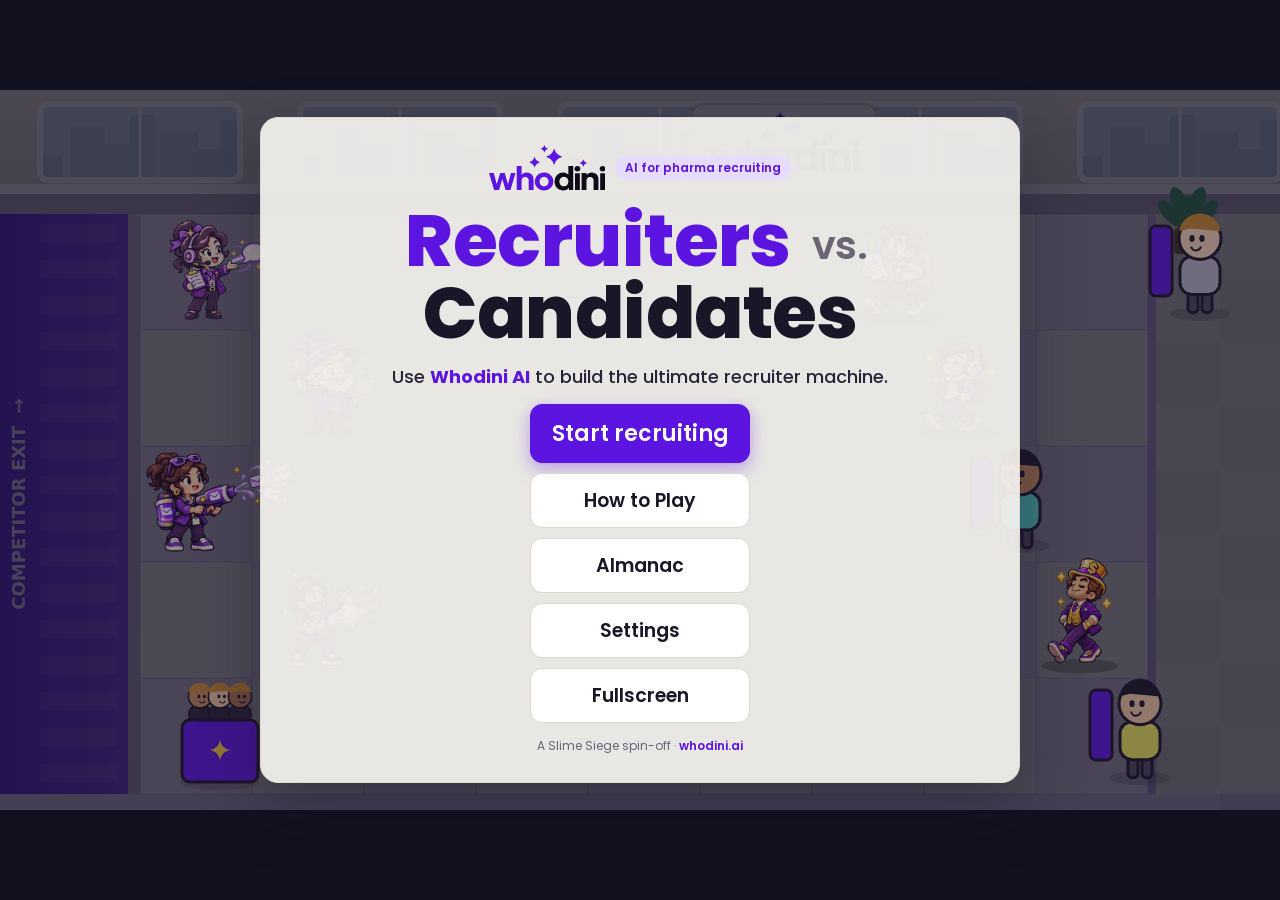
==== whodini/index.html @ 25cf6c21 "Whodini edition: Recruiters vs. Candidates at /whodini/ Engine gains optional theme hooks (asset bas" ====
<!doctype html>
<html lang="en">
<head>
<meta charset="utf-8">
<meta name="viewport" content="width=device-width, initial-scale=1, maximum-scale=1, user-scalable=no, viewport-fit=cover">
<meta name="theme-color" content="#5C15E0">
<meta name="apple-mobile-web-app-capable" content="yes">
<meta name="mobile-web-app-capable" content="yes">
<meta name="apple-mobile-web-app-status-bar-style" content="default">
<meta name="apple-mobile-web-app-title" content="Recruiters">
<title>Recruiters vs. Candidates · Whodini</title>
<meta name="description" content="Use Whodini AI to build the ultimate recruiter machine.">
<link rel="manifest" href="manifest.webmanifest">
<link rel="icon" href="icons/icon-192.png">
<link rel="preconnect" href="https://fonts.googleapis.com"><link rel="preconnect" href="https://fonts.gstatic.com" crossorigin>
<link rel="stylesheet" href="https://fonts.googleapis.com/css2?family=Poppins:wght@400;500;600;700;800;900&display=swap">
<link rel="apple-touch-icon" href="icons/apple-touch-icon.png">
<link rel="stylesheet" href="../style.css">
<link rel="stylesheet" href="whodini.css">
</head>
<body>
<canvas id="game" aria-label="Recruiters vs. Candidates game board"></canvas>

<div id="overlay">
  <section class="screen" id="title">
    <div class="brand"><svg viewBox="0 0 180 71" xmlns="http://www.w3.org/2000/svg" role="img" aria-label="Whodini"><g fill="var(--logo-accent, #5C15E0)"><path d="M85.0288 70.1847C82.2287 70.1847 79.7465 69.5577 77.582 68.3037C75.4176 67.0497 73.7169 65.3834 72.4801 63.3048C71.2604 61.2091 70.6506 58.9072 70.6506 56.3992C70.6506 54.5611 71.0028 52.8175 71.7071 51.1684C72.4114 49.5021 73.4077 48.0334 74.6961 46.7622C75.9844 45.4738 77.5047 44.4603 79.2569 43.7216C81.0091 42.983 82.9331 42.6136 85.0288 42.6136C87.8288 42.6136 90.3025 43.2406 92.4498 44.4947C94.6143 45.7487 96.3063 47.4235 97.526 49.5193C98.7628 51.5979 99.3812 53.8912 99.3812 56.3992C99.3812 58.2201 99.0291 59.9637 98.3248 61.63C97.6204 63.2962 96.6241 64.7736 95.3357 66.0619C94.0645 67.3331 92.5529 68.3381 90.8007 69.0767C89.0485 69.8154 87.1245 70.1847 85.0288 70.1847ZM85.0288 63.6656C86.3515 63.6656 87.5368 63.3735 88.5847 62.7895C89.6326 62.1882 90.4571 61.3465 91.0584 60.2643C91.6596 59.1649 91.9602 57.8765 91.9602 56.3992C91.9602 54.9047 91.6596 53.6163 91.0584 52.5341C90.4743 51.4518 89.6583 50.6187 88.6105 50.0346C87.5626 49.4334 86.3687 49.1328 85.0288 49.1328C83.6889 49.1328 82.4864 49.4334 81.4214 50.0346C80.3735 50.6187 79.5489 51.4518 78.9477 52.5341C78.3636 53.6163 78.0716 54.9047 78.0716 56.3992C78.0716 57.8937 78.3722 59.1821 78.9735 60.2643C79.5747 61.3465 80.3993 62.1882 81.4471 62.7895C82.495 63.3735 83.6889 63.6656 85.0288 63.6656Z"></path><path d="M42.8103 69.4117V32.3067H50.3344V49.0555L48.7625 47.226C49.8963 45.7659 51.2534 44.6321 52.8338 43.8247C54.4142 43.0173 56.1234 42.6136 57.9615 42.6136C60.3836 42.6136 62.3935 43.0946 63.9911 44.0566C65.6058 45.0186 66.8083 46.2726 67.5985 47.8187C68.4059 49.3647 68.8096 51.0138 68.8096 52.766V69.4117H61.2855V54.9047C61.2855 53.2899 60.8045 51.9844 59.8425 50.988C58.8805 49.9745 57.5578 49.4592 55.8743 49.442C54.7406 49.442 53.7528 49.6825 52.9111 50.1635C52.0865 50.6273 51.4509 51.3058 51.0043 52.1991C50.5577 53.0752 50.3344 54.1059 50.3344 55.2912V69.4117H42.8103Z"></path><path d="M7.9108 69.3749L0.000213623 43.3499H7.34391L11.982 60.7171L17.2386 43.3499H24.2731L29.2977 60.7171L33.9358 43.3499H40.9703L33.0597 69.3749H25.5099L20.6141 52.6261L15.4606 69.3749H7.9108Z"></path><path d="M145.426 22.3973C145.484 22.2005 145.762 22.2005 145.82 22.3973L145.968 22.901C146.624 25.1383 148.374 26.888 150.611 27.5445L151.115 27.6923C151.312 27.75 151.312 28.0289 151.115 28.0866L150.611 28.2344C148.374 28.8909 146.624 30.6406 145.968 32.8779L145.82 33.3816C145.762 33.5784 145.484 33.5784 145.426 33.3816L145.278 32.8779C144.622 30.6406 142.872 28.8909 140.635 28.2344L140.131 28.0866C139.934 28.0289 139.934 27.75 140.131 27.6923L140.635 27.5445C142.872 26.888 144.622 25.1383 145.278 22.901L145.426 22.3973Z"></path><path d="M85.2611 0.147678C85.3188 -0.0491442 85.5976 -0.0491447 85.6554 0.147677L85.8032 0.651395C86.4597 2.88872 88.2093 4.63836 90.4466 5.29486L90.9504 5.44266C91.1472 5.50042 91.1472 5.77922 90.9504 5.83698L90.4466 5.98478C88.2093 6.64128 86.4597 8.39092 85.8032 10.6282L85.6554 11.132C85.5976 11.3288 85.3188 11.3288 85.2611 11.132L85.1133 10.6282C84.4568 8.39092 82.7071 6.64128 80.4698 5.98478L79.9661 5.83698C79.7693 5.77922 79.7693 5.50042 79.9661 5.44266L80.4698 5.29486C82.7071 4.63836 84.4568 2.88872 85.1133 0.651397L85.2611 0.147678Z"></path><path d="M70.1053 18.4285C70.1893 18.1422 70.5949 18.1422 70.6789 18.4285L70.8939 19.1611C71.8488 22.4154 74.3937 24.9604 77.648 25.9153L78.3807 26.1303C78.6669 26.2143 78.6669 26.6198 78.3807 26.7038L77.648 26.9188C74.3937 27.8737 71.8488 30.4186 70.8939 33.6729L70.6789 34.4056C70.5949 34.6919 70.1893 34.6919 70.1053 34.4056L69.8903 33.6729C68.9354 30.4186 66.3905 27.8737 63.1362 26.9188L62.4035 26.7038C62.1172 26.6198 62.1172 26.2143 62.4035 26.1303L63.1362 25.9153C66.3905 24.9604 68.9354 22.4154 69.8903 19.1611L70.1053 18.4285Z"></path><path d="M100.146 6.31419C100.272 5.88476 100.881 5.88476 101.007 6.31419L101.329 7.41321C102.762 12.2946 106.579 16.112 111.46 17.5444L112.559 17.8669C112.989 17.9929 112.989 18.6012 112.559 18.7272L111.46 19.0497C106.579 20.4821 102.762 24.2995 101.329 29.1809L101.007 30.2799C100.881 30.7093 100.272 30.7093 100.146 30.2799L99.8239 29.1809C98.3915 24.2995 94.5741 20.4821 89.6927 19.0497L88.5937 18.7272C88.1643 18.6012 88.1643 17.9929 88.5937 17.8669L89.6927 17.5444C94.5741 16.112 98.3915 12.2946 99.8239 7.41322L100.146 6.31419Z"></path></g><g fill="var(--logo-ink, #0E0A17)"><path d="M171.626 69.6142V43.5891H179.15V69.6142H171.626ZM175.388 40.9388C174.134 40.9388 173.052 40.5523 172.141 39.7792C171.231 38.989 170.776 37.9412 170.776 36.6356C170.776 35.3129 171.231 34.265 172.141 33.492C173.052 32.7018 174.134 32.3067 175.388 32.3067C176.642 32.3067 177.724 32.7018 178.635 33.492C179.545 34.265 180 35.3129 180 36.6356C180 37.9412 179.545 38.989 178.635 39.7792C177.724 40.5523 176.642 40.9388 175.388 40.9388Z"></path><path d="M142.935 69.4117V43.3867H150.459V46.3241C151.456 45.0186 152.632 44.0738 153.989 43.4897C155.364 42.9057 156.798 42.6136 158.293 42.6136C160.715 42.6136 162.707 43.0946 164.271 44.0566C165.851 45.0014 167.019 46.2297 167.775 47.7413C168.548 49.253 168.934 50.842 168.934 52.5083V69.4117H161.41V54.8531C161.41 53.204 160.947 51.8899 160.019 50.9107C159.109 49.9316 157.786 49.442 156.051 49.442C154.951 49.442 153.981 49.6911 153.139 50.1892C152.297 50.6702 151.636 51.3488 151.155 52.2249C150.691 53.101 150.459 54.1145 150.459 55.2654V69.4117H142.935Z"></path><path d="M132.72 69.6142V43.5891H140.244V69.6142H132.72ZM136.482 40.9388C135.228 40.9388 134.146 40.5523 133.236 39.7792C132.325 38.989 131.87 37.9412 131.87 36.6356C131.87 35.3129 132.325 34.265 133.236 33.492C134.146 32.7018 135.228 32.3067 136.482 32.3067C137.736 32.3067 138.819 32.7018 139.729 33.492C140.64 34.265 141.095 35.3129 141.095 36.6356C141.095 37.9412 140.64 38.989 139.729 39.7792C138.819 40.5523 137.736 40.9388 136.482 40.9388Z"></path><path d="M114.209 70.1847C111.7 70.1847 109.467 69.6093 107.509 68.4583C105.568 67.2902 104.03 65.6668 102.897 63.5883C101.78 61.5097 101.222 59.1133 101.222 56.3992C101.222 54.458 101.54 52.6543 102.175 50.988C102.828 49.3218 103.738 47.8616 104.907 46.6076C106.075 45.3536 107.457 44.3744 109.055 43.6701C110.653 42.9658 112.413 42.6136 114.337 42.6136C116.45 42.6136 118.323 43.0345 119.955 43.8762C121.604 44.7008 123.021 45.9119 124.206 47.5094L122.506 49.2359V32.3067H130.03V69.4117H123.485V62.8153L124.515 64.5159C123.708 66.1822 122.428 67.5479 120.676 68.6129C118.924 69.6608 116.768 70.1847 114.209 70.1847ZM115.6 63.6656C116.923 63.6656 118.108 63.3736 119.156 62.7895C120.204 62.1883 121.028 61.3465 121.63 60.2643C122.231 59.1821 122.531 57.8937 122.531 56.3992C122.531 54.9047 122.231 53.6163 121.63 52.5341C121.045 51.4519 120.229 50.6187 119.182 50.0346C118.134 49.4334 116.94 49.1328 115.6 49.1328C114.26 49.1328 113.066 49.4334 112.018 50.0346C110.97 50.6187 110.146 51.4519 109.545 52.5341C108.943 53.6163 108.643 54.9047 108.643 56.3992C108.643 57.8937 108.943 59.1821 109.545 60.2643C110.146 61.3465 110.97 62.1883 112.018 62.7895C113.066 63.3736 114.26 63.6656 115.6 63.6656Z"></path></g></svg><span class="pill">AI for pharma recruiting</span></div>
    <h1><span class="t1">Recruiters</span> <span class="vs">vs.</span> <span class="t2">Candidates</span></h1>
    <p class="sub">Use <b>Whodini AI</b> to build the ultimate recruiter machine.</p>
    <div class="menu">
      <button id="btn-play" class="big">Start recruiting</button>
      <button id="btn-howto">How to Play</button>
      <button id="btn-almanac">Almanac</button>
      <button id="btn-settings">Settings</button>
      <button id="btn-fullscreen">Fullscreen</button>
    </div>
    <p class="foot">A Slime Siege spin-off · <a href="https://whodini.ai" target="_blank" rel="noopener">whodini.ai</a></p>
  </section>

  <section class="screen" id="levelselect">
    <h2>Choose a Level</h2>
    <div id="levels" class="levels"></div>
    <button id="ls-back" class="back">Back</button>
  </section>

  <section class="screen" id="loadout">
    <h2 id="lo-title">Loadout</h2>
    <div class="lo-row"><span class="muted">Candidates in the lobby:</span><div id="lo-enemies" class="enemies"></div></div>
    <p class="muted">Pick up to 10 recruiters and AI features. Tap again for a second copy (2× cost). <b id="lo-count"></b></p>
    <div id="lo-pool" class="pool"></div>
    <div class="row">
      <button id="lo-back" class="back">Back</button>
      <button id="lo-go" class="big">Recruit!</button>
    </div>
  </section>

  <section class="screen" id="pause">
    <h2>Paused</h2>
    <div class="menu">
      <button id="p-resume" class="big">Resume</button>
      <button id="p-restart">Restart Level</button>
      <button id="p-howto">How to Play</button>
      <button id="p-almanac">Almanac</button>
      <button id="p-quit">Quit to Map</button>
    </div>
    <div class="settings compact">
      <label>Sound <input type="range" min="0" max="1" step="0.05" data-set="sfx"></label>
      <label>Music <input type="range" min="0" max="1" step="0.05" data-set="music"></label>
      <label class="chk"><input type="checkbox" data-set="muted"> Mute all</label>
      <label class="chk"><input type="checkbox" data-set="autoCollect"> Auto-collect Leads</label>
    </div>
  </section>

  <section class="screen" id="settings">
    <h2>Settings</h2>
    <div class="settings">
      <label>Difficulty <select data-set="difficulty"><option value="easy">Easy</option><option value="normal">Normal</option><option value="hard">Hard</option></select></label>
      <label>Sound effects <input type="range" min="0" max="1" step="0.05" data-set="sfx"></label>
      <label>Music <input type="range" min="0" max="1" step="0.05" data-set="music"></label>
      <label class="chk"><input type="checkbox" data-set="muted"> Mute all</label>
      <label class="chk"><input type="checkbox" data-set="autoCollect"> Auto-collect Leads</label>
      <label class="chk"><input type="checkbox" data-set="reduceMotion"> Reduce screen shake</label>
    </div>
    <p class="muted small">Desktop keys: 1–9, 0 pick cards · W remove · G grab · T beam · F speed (1× / 2× / ½×) · Space pause · Esc cancel</p>
    <div class="row">
      <button id="st-back" class="back">Back</button>
      <button id="st-reset" class="danger">Reset progress</button>
    </div>
  </section>

  <section class="screen" id="howto">
    <h2>How to Play</h2>
    <div class="howto">
      <div class="ht-block">
        <h3>Goal</h3>
        <p>Candidates stream in from the lobby on the right. Place recruiters on the 5×9 floor to win them over before they walk out the <b>competitor exit</b> on the left. Fill the req by getting through every round.</p>
      </div>
      <div class="ht-block ht-fig">
        <div class="ht-icons" data-icons="energy"></div>
        <div>
          <h3>Leads</h3>
          <p>Recruiters cost Leads. Tap the purple sparkle coins that drift down (+25 each). <b>Sourcerers</b> conjure more Leads over time, so place a few early. Turn on <i>Auto-collect Leads</i> in Settings if you'd rather not tap.</p>
        </div>
      </div>
      <div class="ht-block">
        <h3>Placing recruiters</h3>
        <p>Tap a card at the top, then tap a square, or drag the card onto the square. <b>Screeners</b> fire questions down their lane; <b>Panel Interviews</b> hold candidates in place. Use <b>Remove</b> to clear a square.</p>
      </div>
      <div class="ht-block ht-fig">
        <div class="ht-icons" data-icons="r:blaster,+,r:hamilton,=,r:twin"></div>
        <div>
          <h3>Whodini AI features</h3>
          <p>AI features go <b>on top of a recruiter</b> and make them stronger. <span class="tag">Hamilton</span> is the AI copilot: Screeners ask twice as many questions, Sourcerers double their Leads. <span class="tag">Apoachability</span> scores who is ready to move: Screeners' questions pierce the whole lane. Squares that glow gold can take the selected card. All 19 upgrades are in the Almanac.</p>
        </div>
      </div>
      <div class="ht-block ht-fig">
        <div class="ht-icons" data-icons="s:capped,s:shield,s:hopper"></div>
        <div>
          <h3>Candidates</h3>
          <p>Each candidate burns out the first recruiter in their way. Passive Candidates wear headphones, Ghosters hide behind a Do Not Disturb sign (toss cards over it), Job Hoppers skip your first recruiter, Skeptics object from range, and Flight Risks bolt when their suitcase drops.</p>
        </div>
      </div>
      <div class="ht-block">
        <h3>Grabber and Reassign</h3>
        <p><b>Grabber</b> (Level 4): tap a recruiter to lift them, then tap an empty square to move them, or another recruiter to combine. Recharges in 10 seconds. <b>Reassign</b> (Level 6): tap a candidate to move them to the next lane. Recharges in 40 seconds.</p>
      </div>
      <div class="ht-block">
        <h3>Loadout</h3>
        <p>Bring up to 10 cards. Tap a card once to add it, again to add a <b>second copy</b> (double cost, its own recharge), and a third time to remove it. The <b>Talent Pool</b> opens into a random recruiter, sometimes an AI-upgraded one.</p>
      </div>
      <div class="ht-block">
        <h3>Headphones, coffee and After Hours</h3>
        <p>When a Passive Candidate's headphones come off they drop on the floor. Tap them, then tap a basic recruiter to give them focus (extra armor). A Job Fair leaves spilled coffee you can't build on for about 20 seconds. In <b>After Hours</b> rounds fewer Leads fall and paperwork blocks some squares; clear it with Remove.</p>
      </div>
      <div class="ht-block">
        <h3>Exploding Offers and losing</h3>
        <p>Each lane has one Exploding Offer cart by the exit. The first candidate to slip through sets it off and it clears the lane. If another candidate gets through that lane after that, you lose them to a competitor.</p>
      </div>
      <div class="ht-block">
        <h3>Controls</h3>
        <p><b>Touch or mouse:</b> tap cards, squares and Leads. ⏸ pauses; the speed button cycles 1×, 2× and ½×. Tap during the countdown to skip it.<br><b>Keyboard:</b> 1–9, 0 pick a card · W remove · G grab · T reassign · F speed · Space pause · Esc cancel.</p>
      </div>
      <div class="ht-block">
        <h3>Tips</h3>
        <p>Two Sourcerers per lane is a strong start. Put a Panel Interview in front of your Screeners. Hamilton on a Sourcerer early pays for itself. Save a Job Fair for Executives. Flags on the round bar mark the big surges.</p>
      </div>
    </div>
    <button id="ht-back" class="back">Back</button>
  </section>

  <section class="screen" id="almanac">
    <h2>Almanac</h2>
    <div class="tabs">
      <button class="tab on" data-tab="robots">Recruiters</button>
      <button class="tab" data-tab="fusions">AI upgrades</button>
      <button class="tab" data-tab="slimes">Candidates</button>
    </div>
    <p id="al-count" class="muted small"></p>
    <div class="al-body">
      <div id="al-list" class="al-list"></div>
      <div id="al-detail" class="al-detail"></div>
    </div>
    <button id="al-back" class="back">Back</button>
  </section>

  <section class="screen" id="end">
    <h2 id="end-title"></h2>
    <p id="end-msg"></p>
    <div id="end-unlock" class="unlock"></div>
    <div id="end-stats" class="end-stats"></div>
    <div class="row">
      <button id="end-map" class="back">Map</button>
      <button id="end-retry">Retry</button>
      <button id="end-next" class="big">Next Level</button>
    </div>
  </section>
</div>

<div id="rotate">
  <div>
    <div class="phone">📱</div>
    <p>Rotate your device to landscape for the best experience.</p>
    <button id="rotate-ok">Play anyway</button>
  </div>
</div>

<script>window.SS = { BASE: '../', SPRITE_DIR: 'assets/sprites/', SAVE_KEY: 'whodini.rvc.v1', THEME: 'whodini' };</script>
<script src="../js/data.js"></script>
<script src="theme-data.js"></script>
<script src="../js/audio.js"></script>
<script src="../js/art.js"></script>
<script src="../js/game.js"></script>
<script src="theme-art.js"></script>
<script src="../js/main.js"></script>
</body>
</html>
---- style.css ----
:root { --bg:#0b0f18; --panel:rgba(14,20,34,.94); --line:#3ad0ff; --gold:#ffd84a; --text:#e8f0ff; --muted:#93a3bd; }
* { box-sizing:border-box; -webkit-tap-highlight-color:transparent; }
html, body { margin:0; height:100%; background:var(--bg); color:var(--text); overflow:hidden; overscroll-behavior:none;
  font-family: system-ui, -apple-system, "Segoe UI", Roboto, sans-serif; -webkit-user-select:none; user-select:none; -webkit-touch-callout:none; }
canvas#game { position:fixed; inset:0; display:block; touch-action:none; }

#overlay { position:fixed; inset:0; display:none; align-items:center; justify-content:center; background:rgba(5,8,14,.55);
  padding: max(10px, env(safe-area-inset-top)) max(10px, env(safe-area-inset-right)) max(10px, env(safe-area-inset-bottom)) max(10px, env(safe-area-inset-left)); }
#overlay.show { display:flex; }
.screen { display:none; flex-direction:column; align-items:center; gap:clamp(6px,1.6vh,14px); background:var(--panel); border:2px solid #2a3a5a;
  border-radius:18px; padding:clamp(12px,3vh,28px) clamp(14px,3vw,36px); max-width:min(960px,100%); max-height:100%; overflow:auto; box-shadow:0 20px 60px rgba(0,0,0,.6); }
.screen.show { display:flex; }
#title { background:transparent; border:none; box-shadow:none; }
h1 { margin:0; font-size:min(clamp(44px,11vh,104px), 11vw); flex-wrap:wrap; justify-content:center; line-height:.9; font-weight:900; letter-spacing:2px; text-align:center; display:flex; gap:.25em; }
h1 .t1 { color:#6dfa6d; text-shadow:0 6px 0 #1d7a2a, 0 0 30px rgba(109,250,109,.5); }
h1 .t2 { color:#7fd4ff; text-shadow:0 6px 0 #1f4fb8, 0 0 30px rgba(127,212,255,.5); }
h2 { margin:0; font-size:clamp(22px,5vh,36px); }
.sub { margin:0; color:var(--muted); font-size:clamp(13px,2.4vh,18px); text-align:center; }
.muted { color:var(--muted); } .small { font-size:13px; }
.menu { display:flex; flex-direction:column; gap:10px; min-width:220px; }
.row { display:flex; gap:10px; flex-wrap:wrap; justify-content:center; }
button { font:inherit; font-weight:700; font-size:clamp(15px,2.6vh,19px); color:#fff; background:#24324d; border:2px solid #4a5f88; border-radius:12px;
  padding:clamp(8px,1.6vh,12px) 20px; cursor:pointer; min-height:44px; touch-action:manipulation; }
button:hover:not(:disabled) { background:#2f4166; } button:active:not(:disabled) { transform:translateY(2px); }
button:disabled { opacity:.45; cursor:default; }
button.big { background:linear-gradient(#3ec94a,#21962c); border-color:#7dff8a; font-size:clamp(17px,3vh,22px); }
button.back { background:#2a2433; border-color:#5a4a6a; }
button.danger { background:#5a1f24; border-color:#a0404a; }

.levels { display:grid; grid-template-columns:repeat(auto-fill,minmax(130px,1fr)); gap:10px; width:min(820px,86vw); }
.lvl { display:flex; flex-direction:column; align-items:flex-start; gap:2px; text-align:left; padding:10px 12px; position:relative; min-height:72px; }
.lvl .n { font-size:24px; font-weight:900; color:var(--gold); } .lvl .t { font-size:14px; font-weight:600; }
.lvl.done::after { content:'✓'; position:absolute; top:8px; right:10px; color:#6dfa6d; font-size:20px; }
.lvl .boss { position:absolute; bottom:8px; right:10px; font-size:11px; background:#a02a3a; padding:2px 6px; border-radius:6px; }
.lvl.endless { border-color:#9a6dff; } .lvl.endless .boss { background:#5a3fd0; }
.lvl.locked .n { color:#667; }

.lo-row { display:flex; align-items:center; gap:10px; flex-wrap:wrap; justify-content:center; }
.enemies { display:flex; gap:4px; flex-wrap:wrap; }
.enemies canvas { background:#1a2236; border-radius:8px; }
.pool { display:grid; grid-template-columns:repeat(auto-fill,minmax(96px,1fr)); gap:8px; width:min(760px,86vw); }
.pcard { display:flex; flex-direction:column; align-items:center; padding:6px; gap:2px; position:relative; }
.pcard .nm { font-size:12px; font-weight:600; } .pcard .cs { font-size:13px; color:#ffe94a; }
.pcard.on { border-color:var(--gold); background:#3b5a8a; box-shadow:0 0 0 2px rgba(255,216,74,.3); }

.settings { display:flex; flex-direction:column; gap:10px; min-width:min(360px,80vw); }
.settings label { display:flex; justify-content:space-between; align-items:center; gap:16px; font-weight:600; }
.settings.compact { margin-top:6px; font-size:14px; }
.settings input[type=range] { width:55%; accent-color:#3ad0ff; }
.settings .chk { justify-content:flex-start; } .settings input[type=checkbox] { width:22px; height:22px; accent-color:#3ad0ff; }

.tabs { display:flex; gap:6px; }
.tab.on { border-color:var(--gold); background:#3b5a8a; }
.al-body { display:flex; gap:14px; width:min(880px,88vw); min-height:0; flex:1; }
.al-list { flex:1.4; display:grid; grid-template-columns:repeat(auto-fill,minmax(96px,1fr)); grid-auto-rows:max-content; gap:8px; overflow:auto; max-height:52vh; padding:2px; align-content:start; }
.acard { display:flex; flex-direction:column; align-items:center; gap:2px; padding:6px 6px 8px; font-size:12px; font-weight:600; min-height:fit-content; }
.acard span { line-height:1.2; }
.acard.on { border-color:var(--gold); }
.acard.unknown .q { width:72px; height:72px; display:flex; align-items:center; justify-content:center; font-size:36px; color:#556; }
.al-detail { flex:1; background:#121a2a; border-radius:12px; padding:12px; display:flex; flex-direction:column; align-items:center; text-align:center; overflow:auto; max-height:52vh; }
.al-detail h3 { margin:4px 0; color:var(--gold); } .al-detail p { margin:4px 0; font-size:14px; }
.recipe b { color:#7fd4ff; }

.unlock { display:flex; align-items:center; gap:12px; max-width:520px; text-align:left; }
.unlock:empty { display:none; }

#rotate { position:fixed; inset:0; background:rgba(5,8,14,.96); display:none; align-items:center; justify-content:center; text-align:center; padding:30px; z-index:10; }
#rotate.show { display:flex; }
#rotate .phone { font-size:64px; animation:rot 2s ease-in-out infinite; }
@keyframes rot { 0%,30% { transform:rotate(0) } 60%,100% { transform:rotate(-90deg) } }

@media (max-height:500px) {
  .al-list, .al-detail { max-height:60vh; }
  .menu { flex-direction:row; flex-wrap:wrap; justify-content:center; }
  .menu button { min-width:150px; }
  .al-detail canvas { width:90px !important; height:90px !important; }
}
@media (max-width:640px) { .al-body { flex-direction:column; } }
@media (prefers-reduced-motion: reduce) { #rotate .phone { animation:none; } }
.settings select { font:inherit; font-size:16px; background:#24324d; color:#fff; border:2px solid #4a5f88; border-radius:10px; padding:6px 10px; min-height:40px; }

/* sticky action rows so primary buttons are always visible */
.screen > .row, .screen > .back { position:sticky; bottom:calc(-1 * clamp(12px,3vh,28px)); background:var(--panel); padding:8px 0; z-index:2; width:100%; display:flex; justify-content:center; }
.screen > .back { width:auto; display:inline-flex; align-items:center; padding:8px 32px; min-width:120px; background:#2a2433; }
@media (max-height:500px) {
  .screen { padding:10px 14px; gap:6px; border-radius:12px; }
  h2 { font-size:22px; }
  .levels { grid-template-columns:repeat(auto-fill,minmax(110px,1fr)); gap:6px; }
  .lvl { min-height:52px; padding:6px 10px; } .lvl .n { font-size:18px; }
  .pool { grid-template-columns:repeat(auto-fill,minmax(78px,1fr)); gap:6px; }
  .pcard canvas { width:44px !important; height:44px !important; }
  .enemies canvas { width:40px !important; height:40px !important; }
  .al-body { flex:none; height:calc(100vh - 168px); height:calc(100dvh - 168px); min-height:120px; flex-direction:row; }
  #almanac h2 { display:none; }
  #almanac .tab { min-height:44px; padding:4px 14px; }
  .al-list { max-height:none; height:100%; grid-template-columns:repeat(auto-fill,minmax(82px,1fr)); }
  .al-detail { max-height:none; height:100%; flex:0 0 42%; }
  .acard canvas { width:52px !important; height:52px !important; }
  .settings { gap:6px; } .settings label { font-size:14px; }
  button { min-height:44px; padding:6px 14px; font-size:15px; }
}

.howto { display:grid; grid-template-columns:repeat(auto-fit,minmax(300px,1fr)); gap:10px; width:min(900px,88vw); overflow:auto; max-height:62vh; padding:2px; }
.ht-block { background:#121a2a; border-radius:12px; padding:10px 14px; min-width:0; }
.ht-block h3 { margin:0 0 4px; color:var(--gold); font-size:17px; }
.ht-block p { margin:0; font-size:14px; line-height:1.45; color:#d6e2f5; }
.ht-fig { display:flex; flex-wrap:wrap; gap:6px 12px; align-items:center; }
.ht-fig > div:last-child { flex:1 1 220px; min-width:0; }
.ht-icons { display:flex; align-items:center; gap:2px; flex:0 0 auto; font-weight:900; font-size:20px; color:var(--muted); }
@media (max-height:500px) { .howto { max-height:calc(100dvh - 140px); } #howto h2 { font-size:20px; } }
@media (max-width:640px) { .ht-fig { flex-direction:column; align-items:flex-start; } }

/* staging: loadout docked left so the containment hall stays visible */
#overlay.docked { background:transparent; justify-content:flex-start; pointer-events:none; }
#overlay.docked .screen { pointer-events:auto; max-width:min(560px,58vw); background:rgba(14,20,34,.92); }
#overlay.docked .pool { width:min(500px,52vw); }
.pcard { position:relative; }
.pcard.dup { border-color:#b48cff; box-shadow:0 0 0 2px rgba(180,140,255,.35); }
.pcard .x2 { position:absolute; top:4px; right:6px; font-size:12px; font-weight:900; color:#b48cff; }
/* end-of-level stats */
.end-stats { width:min(620px,86vw); }
.end-stats:empty { display:none; }
.stat-grid { display:grid; grid-template-columns:repeat(auto-fill,minmax(140px,1fr)); gap:6px; }
.stat-grid div { background:#121a2a; border-radius:8px; padding:6px 10px; display:flex; flex-direction:column; }
.stat-grid span { font-size:12px; color:var(--muted); } .stat-grid b { font-size:18px; font-variant-numeric:tabular-nums; }
.dmg { margin-top:8px; background:#121a2a; border-radius:8px; padding:6px 10px; }
.dmg summary { cursor:pointer; font-weight:700; min-height:32px; display:flex; align-items:center; }
.dmg .bar { display:grid; grid-template-columns:120px 1fr 70px; align-items:center; gap:8px; font-size:13px; margin:4px 0; }
.dmg .bar i { display:block; height:10px; border-radius:5px; background:linear-gradient(90deg,#3ad0ff,#7dff8a); }
.dmg .bar b { text-align:right; font-variant-numeric:tabular-nums; }
.recipe .lock { color:#c9d1e0; font-weight:700; } .recipe .found { color:#7dff8a; font-weight:700; }
@media (max-height:500px) { #overlay.docked .screen { max-width:62vw; } .stat-grid { grid-template-columns:repeat(5,1fr); } .stat-grid b { font-size:15px; } .stat-grid div { padding:4px 6px; } }

#end-msg:empty { display:none; }
.dmg summary { min-height:44px; }
@media (max-height:500px) {
  #overlay.docked .lo-row { display:none; }
  #overlay.docked .pool { grid-template-columns:repeat(5,1fr); gap:4px; }
  #overlay.docked .pcard { padding:3px; }
  #overlay.docked .pcard canvas { width:36px !important; height:36px !important; }
  #overlay.docked .pcard .nm { font-size:10px; }
  #overlay.docked #lo-title { font-size:18px; }
  #overlay.docked .screen > p { font-size:12px; margin:0; }
}
@media (max-height:420px) {
  .stat-grid { grid-template-columns:repeat(5,1fr); gap:4px; }
  .stat-grid div { padding:3px 6px; } .stat-grid span { font-size:10px; } .stat-grid b { font-size:14px; }
  #end h2 { font-size:20px; }
}
---- whodini/whodini.css ----
/* Recruiters vs. Candidates — Whodini brand layer over ../style.css (colors and type from whodini.ai) */
:root { --bg:#F6F4EF; --panel:rgba(246,244,239,.97); --line:#5C15E0; --gold:#5C15E0; --text:#1B1528; --muted:#6B6475;
  --purple:#5C15E0; --violet:#7B3BF0; --lav:#C9B6FF; --lav2:#E6DCFF; --ink:#1B1528; --ink2:#2B2438; --sand:#EEEBE3; --stone:#DCD7CC; }
html, body { font-family: Poppins, system-ui, -apple-system, "Segoe UI", Roboto, sans-serif; }
#overlay { background:rgba(27,21,40,.45); }
.screen { border:1px solid var(--stone); box-shadow:0 24px 60px rgba(27,21,40,.35); color:var(--ink); }
#title { background:rgba(246,244,239,.93); border:1px solid var(--stone); box-shadow:0 24px 60px rgba(27,21,40,.35); max-width:min(760px,100%); }
.brand { display:flex; align-items:center; gap:10px; }
.brand svg { height:clamp(30px,6vh,46px); width:auto; }
.brand .pill { font-size:12px; font-weight:600; color:var(--purple); background:var(--lav2); border-radius:999px; padding:3px 10px; }
h1 { display:block; font-weight:800; letter-spacing:-0.5px; font-size:min(clamp(34px,8.5vh,72px), 8.5vw); line-height:1.0; color:var(--ink); }
h1 .t1 { color:var(--purple); text-shadow:none; }
h1 .vs { color:var(--muted); font-weight:600; font-size:.55em; padding:0 .2em; vertical-align:middle; }
h1 .t2 { color:var(--ink); text-shadow:none; }
.sub { color:var(--ink2); font-weight:500; max-width:560px; }
.sub b { color:var(--purple); }
h2 { color:var(--ink); font-weight:700; }
button { color:var(--ink); background:#FFFFFF; border:1.5px solid var(--stone); border-radius:12px; font-weight:600; }
button:hover:not(:disabled) { background:var(--lav2); border-color:var(--lav); }
button.big { color:#fff; background:var(--purple); border-color:var(--purple); box-shadow:0 6px 18px rgba(92,21,224,.35); }
button.big:hover:not(:disabled) { background:#4A0FC0; border-color:#4A0FC0; }
button.back { background:var(--sand); border-color:var(--stone); color:var(--ink); }
button.danger { background:#FFF0F0; border-color:#E8A0A0; color:#A01F2A; }
.lvl .n { color:var(--purple); } .lvl .t { color:var(--ink); }
.lvl.done::after { color:#2BB673; }
.lvl .boss { background:var(--purple); color:#fff; }
.lvl.endless { border-color:var(--violet); } .lvl.endless .boss { background:var(--violet); }
.lvl.locked .n { color:#B4ACC2; } .lvl.locked .t { color:#B4ACC2; }
.enemies canvas { background:var(--sand); }
.pcard .cs { color:var(--purple); font-weight:700; }
.pcard.on { border-color:var(--purple); background:var(--lav2); box-shadow:0 0 0 2px rgba(92,21,224,.25); }
.pcard.feature { background:linear-gradient(#FFFFFF,#F1EAFF); }
.pcard.dup { border-color:var(--violet); } .pcard .x2 { color:var(--violet); }
.settings input[type=range], .settings input[type=checkbox] { accent-color:var(--purple); }
.settings select { background:#fff; color:var(--ink); border:1.5px solid var(--stone); }
.tab.on { border-color:var(--purple); background:var(--lav2); }
.al-detail, .ht-block, .stat-grid div, .dmg { background:#FFFFFF; border:1px solid var(--stone); }
.al-detail h3, .ht-block h3 { color:var(--purple); }
.ht-block p { color:var(--ink2); }
.recipe b { color:var(--purple); }
.recipe .lock { color:var(--muted); } .recipe .found { color:#2BB673; }
.acard.unknown .q { color:#B4ACC2; }
.dmg .bar i { background:linear-gradient(90deg,var(--purple),var(--lav)); }
#overlay.docked .screen { background:rgba(246,244,239,.95); }
.screen > .back { background:var(--sand); }
#rotate { background:rgba(246,244,239,.97); color:var(--ink); }
.foot { font-size:12px; color:var(--muted); margin:0; }
.foot a { color:var(--purple); font-weight:600; text-decoration:none; }
.ht-block .tag { display:inline-block; font-size:11px; font-weight:700; color:var(--purple); background:var(--lav2); border-radius:999px; padding:1px 8px; margin-right:4px; }
@media (max-height:500px) { #title { gap:6px; } .brand .pill { display:none; } }
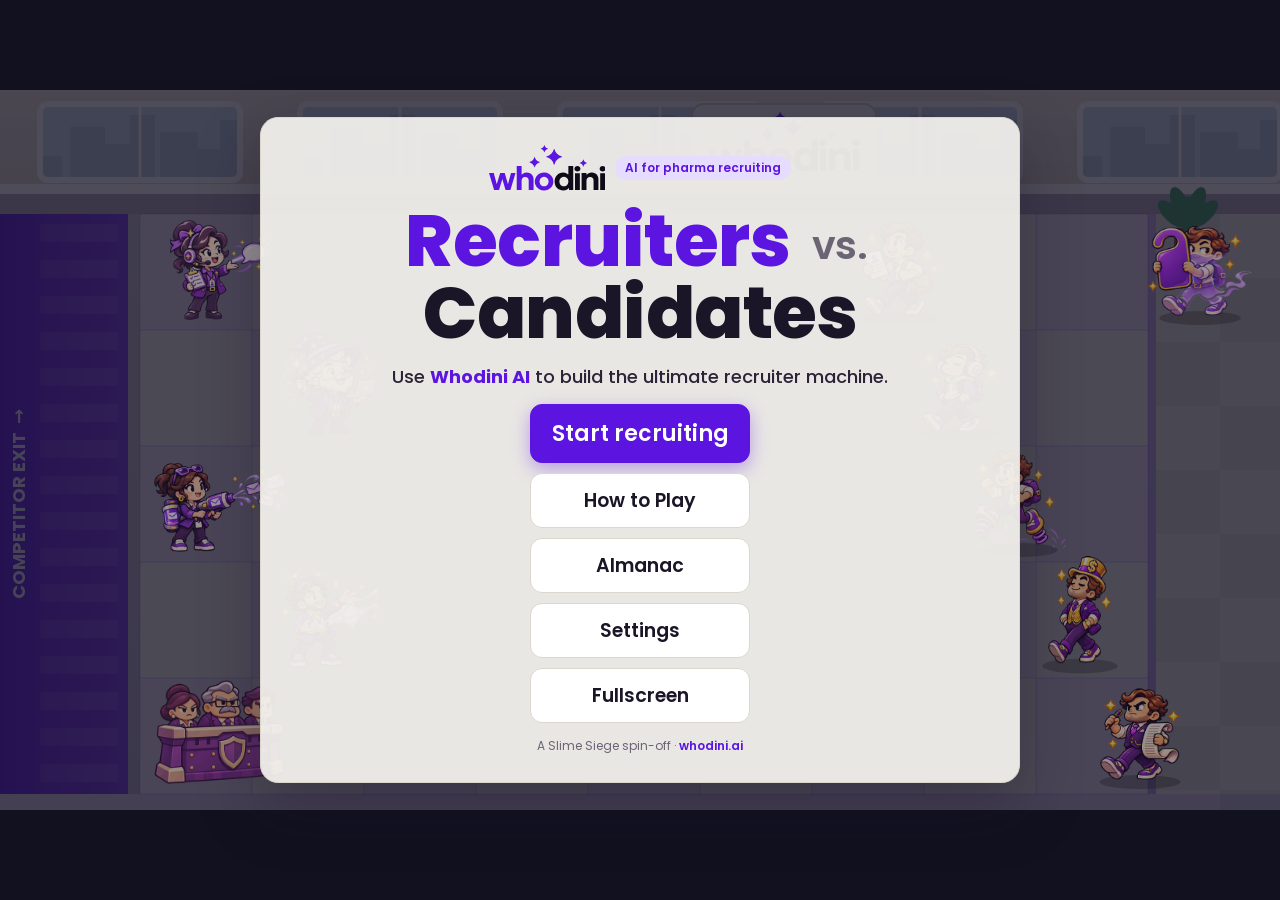
==== commit eb838a1f: "Whodini edition: 41 illustrated sprites, QA wording fixes, tile-fit sizing Co-Authored-By: Claude Op" ====
--- a/whodini/index.html
+++ b/whodini/index.html
@@ -80,7 +80,7 @@
       <label class="chk"><input type="checkbox" data-set="autoCollect"> Auto-collect Leads</label>
       <label class="chk"><input type="checkbox" data-set="reduceMotion"> Reduce screen shake</label>
     </div>
-    <p class="muted small">Desktop keys: 1–9, 0 pick cards · W remove · G grab · T beam · F speed (1× / 2× / ½×) · Space pause · Esc cancel</p>
+    <p class="muted small">Desktop keys: 1–9, 0 pick cards · W remove · G grab · T reassign · F speed (1× / 2× / ½×) · Space pause · Esc cancel</p>
     <div class="row">
       <button id="st-back" class="back">Back</button>
       <button id="st-reset" class="danger">Reset progress</button>
--- a/whodini/whodini.css
+++ b/whodini/whodini.css
@@ -44,6 +44,7 @@
 #overlay.docked .screen { background:rgba(246,244,239,.95); }
 .screen > .back { background:var(--sand); }
 #rotate { background:rgba(246,244,239,.97); color:var(--ink); }
+.stat-grid span { white-space:nowrap; overflow:hidden; text-overflow:ellipsis; }
 .foot { font-size:12px; color:var(--muted); margin:0; }
 .foot a { color:var(--purple); font-weight:600; text-decoration:none; }
 .ht-block .tag { display:inline-block; font-size:11px; font-weight:700; color:var(--purple); background:var(--lav2); border-radius:999px; padding:1px 8px; margin-right:4px; }
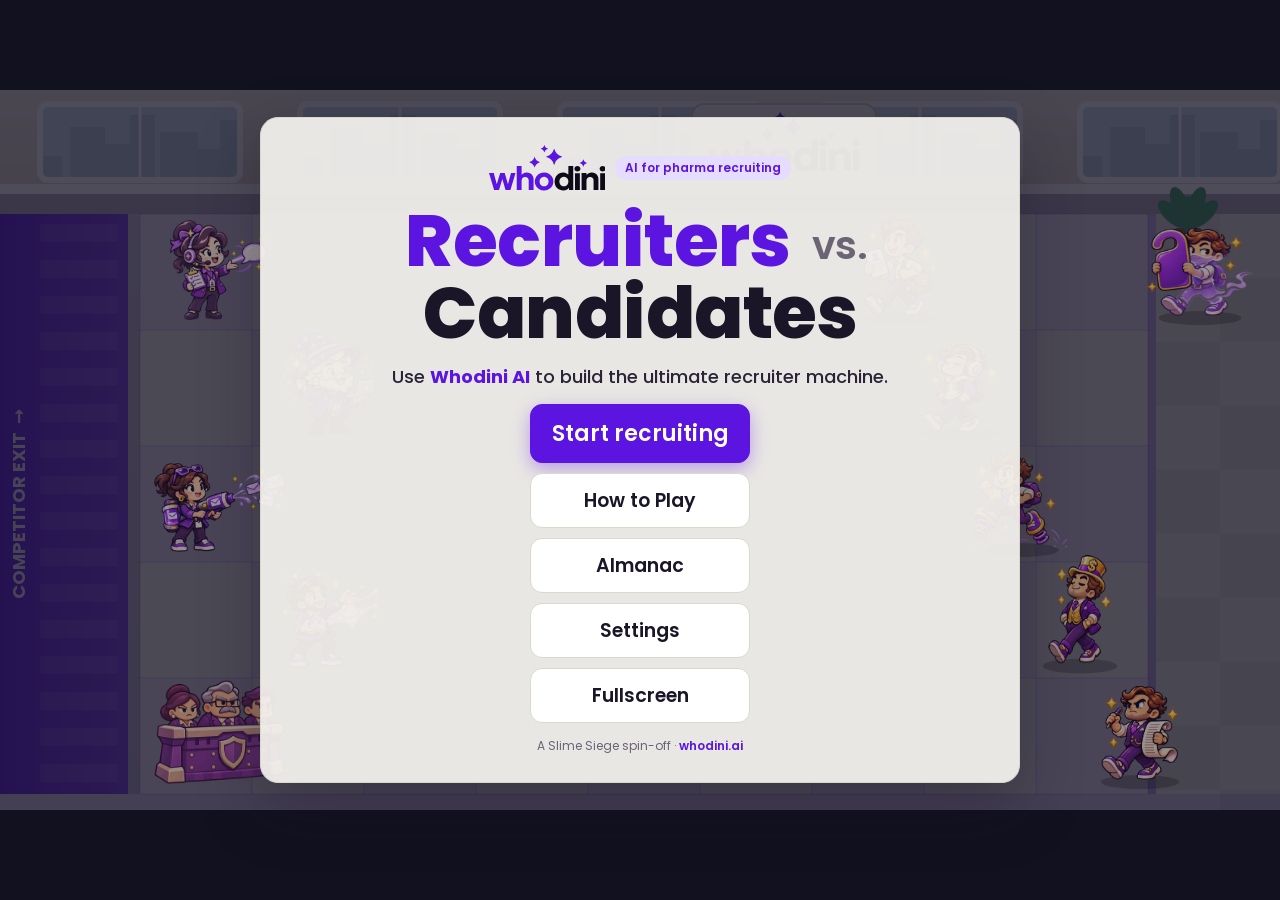
==== commit 6e833d58: "Whodini edition: home-screen and tab name 'Whodini' Co-Authored-By: Claude Opus 5.5 <noreply@anthrop" ====
--- a/whodini/index.html
+++ b/whodini/index.html
@@ -7,8 +7,8 @@
 <meta name="apple-mobile-web-app-capable" content="yes">
 <meta name="mobile-web-app-capable" content="yes">
 <meta name="apple-mobile-web-app-status-bar-style" content="default">
-<meta name="apple-mobile-web-app-title" content="Recruiters">
-<title>Recruiters vs. Candidates · Whodini</title>
+<meta name="apple-mobile-web-app-title" content="Whodini">
+<title>Whodini · Recruiters vs. Candidates</title>
 <meta name="description" content="Use Whodini AI to build the ultimate recruiter machine.">
 <link rel="manifest" href="manifest.webmanifest">
 <link rel="icon" href="icons/icon-192.png">
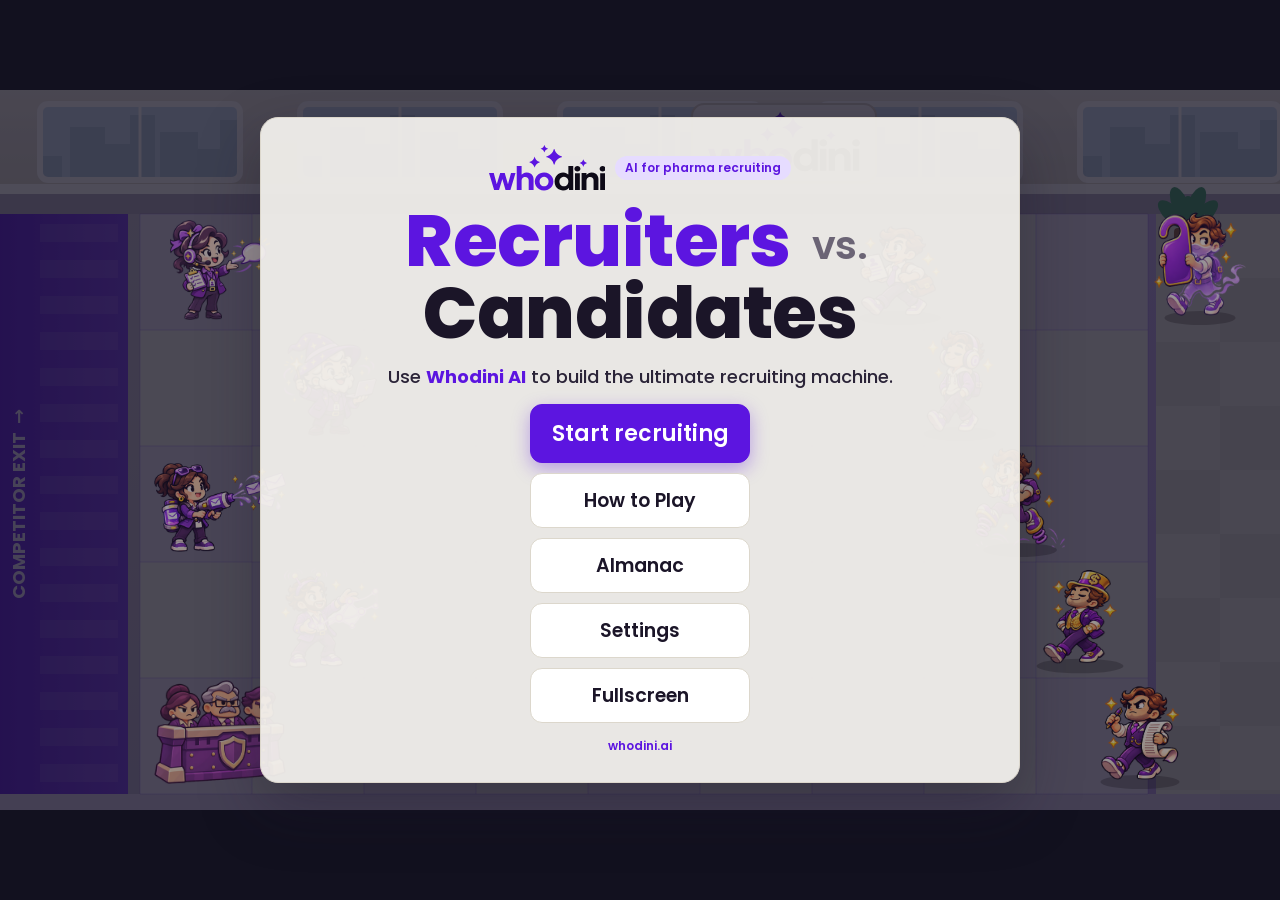
==== commit 9b03a7ce: "iOS Safari: Add to Home Screen guide on startup; Whodini copy tweaks Detects iPhone/iPad Safari not " ====
--- a/whodini/index.html
+++ b/whodini/index.html
@@ -9,7 +9,7 @@
 <meta name="apple-mobile-web-app-status-bar-style" content="default">
 <meta name="apple-mobile-web-app-title" content="Whodini">
 <title>Whodini · Recruiters vs. Candidates</title>
-<meta name="description" content="Use Whodini AI to build the ultimate recruiter machine.">
+<meta name="description" content="Use Whodini AI to build the ultimate recruiting machine.">
 <link rel="manifest" href="manifest.webmanifest">
 <link rel="icon" href="icons/icon-192.png">
 <link rel="preconnect" href="https://fonts.googleapis.com"><link rel="preconnect" href="https://fonts.gstatic.com" crossorigin>
@@ -25,7 +25,7 @@
   <section class="screen" id="title">
     <div class="brand"><svg viewBox="0 0 180 71" xmlns="http://www.w3.org/2000/svg" role="img" aria-label="Whodini"><g fill="var(--logo-accent, #5C15E0)"><path d="M85.0288 70.1847C82.2287 70.1847 79.7465 69.5577 77.582 68.3037C75.4176 67.0497 73.7169 65.3834 72.4801 63.3048C71.2604 61.2091 70.6506 58.9072 70.6506 56.3992C70.6506 54.5611 71.0028 52.8175 71.7071 51.1684C72.4114 49.5021 73.4077 48.0334 74.6961 46.7622C75.9844 45.4738 77.5047 44.4603 79.2569 43.7216C81.0091 42.983 82.9331 42.6136 85.0288 42.6136C87.8288 42.6136 90.3025 43.2406 92.4498 44.4947C94.6143 45.7487 96.3063 47.4235 97.526 49.5193C98.7628 51.5979 99.3812 53.8912 99.3812 56.3992C99.3812 58.2201 99.0291 59.9637 98.3248 61.63C97.6204 63.2962 96.6241 64.7736 95.3357 66.0619C94.0645 67.3331 92.5529 68.3381 90.8007 69.0767C89.0485 69.8154 87.1245 70.1847 85.0288 70.1847ZM85.0288 63.6656C86.3515 63.6656 87.5368 63.3735 88.5847 62.7895C89.6326 62.1882 90.4571 61.3465 91.0584 60.2643C91.6596 59.1649 91.9602 57.8765 91.9602 56.3992C91.9602 54.9047 91.6596 53.6163 91.0584 52.5341C90.4743 51.4518 89.6583 50.6187 88.6105 50.0346C87.5626 49.4334 86.3687 49.1328 85.0288 49.1328C83.6889 49.1328 82.4864 49.4334 81.4214 50.0346C80.3735 50.6187 79.5489 51.4518 78.9477 52.5341C78.3636 53.6163 78.0716 54.9047 78.0716 56.3992C78.0716 57.8937 78.3722 59.1821 78.9735 60.2643C79.5747 61.3465 80.3993 62.1882 81.4471 62.7895C82.495 63.3735 83.6889 63.6656 85.0288 63.6656Z"></path><path d="M42.8103 69.4117V32.3067H50.3344V49.0555L48.7625 47.226C49.8963 45.7659 51.2534 44.6321 52.8338 43.8247C54.4142 43.0173 56.1234 42.6136 57.9615 42.6136C60.3836 42.6136 62.3935 43.0946 63.9911 44.0566C65.6058 45.0186 66.8083 46.2726 67.5985 47.8187C68.4059 49.3647 68.8096 51.0138 68.8096 52.766V69.4117H61.2855V54.9047C61.2855 53.2899 60.8045 51.9844 59.8425 50.988C58.8805 49.9745 57.5578 49.4592 55.8743 49.442C54.7406 49.442 53.7528 49.6825 52.9111 50.1635C52.0865 50.6273 51.4509 51.3058 51.0043 52.1991C50.5577 53.0752 50.3344 54.1059 50.3344 55.2912V69.4117H42.8103Z"></path><path d="M7.9108 69.3749L0.000213623 43.3499H7.34391L11.982 60.7171L17.2386 43.3499H24.2731L29.2977 60.7171L33.9358 43.3499H40.9703L33.0597 69.3749H25.5099L20.6141 52.6261L15.4606 69.3749H7.9108Z"></path><path d="M145.426 22.3973C145.484 22.2005 145.762 22.2005 145.82 22.3973L145.968 22.901C146.624 25.1383 148.374 26.888 150.611 27.5445L151.115 27.6923C151.312 27.75 151.312 28.0289 151.115 28.0866L150.611 28.2344C148.374 28.8909 146.624 30.6406 145.968 32.8779L145.82 33.3816C145.762 33.5784 145.484 33.5784 145.426 33.3816L145.278 32.8779C144.622 30.6406 142.872 28.8909 140.635 28.2344L140.131 28.0866C139.934 28.0289 139.934 27.75 140.131 27.6923L140.635 27.5445C142.872 26.888 144.622 25.1383 145.278 22.901L145.426 22.3973Z"></path><path d="M85.2611 0.147678C85.3188 -0.0491442 85.5976 -0.0491447 85.6554 0.147677L85.8032 0.651395C86.4597 2.88872 88.2093 4.63836 90.4466 5.29486L90.9504 5.44266C91.1472 5.50042 91.1472 5.77922 90.9504 5.83698L90.4466 5.98478C88.2093 6.64128 86.4597 8.39092 85.8032 10.6282L85.6554 11.132C85.5976 11.3288 85.3188 11.3288 85.2611 11.132L85.1133 10.6282C84.4568 8.39092 82.7071 6.64128 80.4698 5.98478L79.9661 5.83698C79.7693 5.77922 79.7693 5.50042 79.9661 5.44266L80.4698 5.29486C82.7071 4.63836 84.4568 2.88872 85.1133 0.651397L85.2611 0.147678Z"></path><path d="M70.1053 18.4285C70.1893 18.1422 70.5949 18.1422 70.6789 18.4285L70.8939 19.1611C71.8488 22.4154 74.3937 24.9604 77.648 25.9153L78.3807 26.1303C78.6669 26.2143 78.6669 26.6198 78.3807 26.7038L77.648 26.9188C74.3937 27.8737 71.8488 30.4186 70.8939 33.6729L70.6789 34.4056C70.5949 34.6919 70.1893 34.6919 70.1053 34.4056L69.8903 33.6729C68.9354 30.4186 66.3905 27.8737 63.1362 26.9188L62.4035 26.7038C62.1172 26.6198 62.1172 26.2143 62.4035 26.1303L63.1362 25.9153C66.3905 24.9604 68.9354 22.4154 69.8903 19.1611L70.1053 18.4285Z"></path><path d="M100.146 6.31419C100.272 5.88476 100.881 5.88476 101.007 6.31419L101.329 7.41321C102.762 12.2946 106.579 16.112 111.46 17.5444L112.559 17.8669C112.989 17.9929 112.989 18.6012 112.559 18.7272L111.46 19.0497C106.579 20.4821 102.762 24.2995 101.329 29.1809L101.007 30.2799C100.881 30.7093 100.272 30.7093 100.146 30.2799L99.8239 29.1809C98.3915 24.2995 94.5741 20.4821 89.6927 19.0497L88.5937 18.7272C88.1643 18.6012 88.1643 17.9929 88.5937 17.8669L89.6927 17.5444C94.5741 16.112 98.3915 12.2946 99.8239 7.41322L100.146 6.31419Z"></path></g><g fill="var(--logo-ink, #0E0A17)"><path d="M171.626 69.6142V43.5891H179.15V69.6142H171.626ZM175.388 40.9388C174.134 40.9388 173.052 40.5523 172.141 39.7792C171.231 38.989 170.776 37.9412 170.776 36.6356C170.776 35.3129 171.231 34.265 172.141 33.492C173.052 32.7018 174.134 32.3067 175.388 32.3067C176.642 32.3067 177.724 32.7018 178.635 33.492C179.545 34.265 180 35.3129 180 36.6356C180 37.9412 179.545 38.989 178.635 39.7792C177.724 40.5523 176.642 40.9388 175.388 40.9388Z"></path><path d="M142.935 69.4117V43.3867H150.459V46.3241C151.456 45.0186 152.632 44.0738 153.989 43.4897C155.364 42.9057 156.798 42.6136 158.293 42.6136C160.715 42.6136 162.707 43.0946 164.271 44.0566C165.851 45.0014 167.019 46.2297 167.775 47.7413C168.548 49.253 168.934 50.842 168.934 52.5083V69.4117H161.41V54.8531C161.41 53.204 160.947 51.8899 160.019 50.9107C159.109 49.9316 157.786 49.442 156.051 49.442C154.951 49.442 153.981 49.6911 153.139 50.1892C152.297 50.6702 151.636 51.3488 151.155 52.2249C150.691 53.101 150.459 54.1145 150.459 55.2654V69.4117H142.935Z"></path><path d="M132.72 69.6142V43.5891H140.244V69.6142H132.72ZM136.482 40.9388C135.228 40.9388 134.146 40.5523 133.236 39.7792C132.325 38.989 131.87 37.9412 131.87 36.6356C131.87 35.3129 132.325 34.265 133.236 33.492C134.146 32.7018 135.228 32.3067 136.482 32.3067C137.736 32.3067 138.819 32.7018 139.729 33.492C140.64 34.265 141.095 35.3129 141.095 36.6356C141.095 37.9412 140.64 38.989 139.729 39.7792C138.819 40.5523 137.736 40.9388 136.482 40.9388Z"></path><path d="M114.209 70.1847C111.7 70.1847 109.467 69.6093 107.509 68.4583C105.568 67.2902 104.03 65.6668 102.897 63.5883C101.78 61.5097 101.222 59.1133 101.222 56.3992C101.222 54.458 101.54 52.6543 102.175 50.988C102.828 49.3218 103.738 47.8616 104.907 46.6076C106.075 45.3536 107.457 44.3744 109.055 43.6701C110.653 42.9658 112.413 42.6136 114.337 42.6136C116.45 42.6136 118.323 43.0345 119.955 43.8762C121.604 44.7008 123.021 45.9119 124.206 47.5094L122.506 49.2359V32.3067H130.03V69.4117H123.485V62.8153L124.515 64.5159C123.708 66.1822 122.428 67.5479 120.676 68.6129C118.924 69.6608 116.768 70.1847 114.209 70.1847ZM115.6 63.6656C116.923 63.6656 118.108 63.3736 119.156 62.7895C120.204 62.1883 121.028 61.3465 121.63 60.2643C122.231 59.1821 122.531 57.8937 122.531 56.3992C122.531 54.9047 122.231 53.6163 121.63 52.5341C121.045 51.4519 120.229 50.6187 119.182 50.0346C118.134 49.4334 116.94 49.1328 115.6 49.1328C114.26 49.1328 113.066 49.4334 112.018 50.0346C110.97 50.6187 110.146 51.4519 109.545 52.5341C108.943 53.6163 108.643 54.9047 108.643 56.3992C108.643 57.8937 108.943 59.1821 109.545 60.2643C110.146 61.3465 110.97 62.1883 112.018 62.7895C113.066 63.3736 114.26 63.6656 115.6 63.6656Z"></path></g></svg><span class="pill">AI for pharma recruiting</span></div>
     <h1><span class="t1">Recruiters</span> <span class="vs">vs.</span> <span class="t2">Candidates</span></h1>
-    <p class="sub">Use <b>Whodini AI</b> to build the ultimate recruiter machine.</p>
+    <p class="sub">Use <b>Whodini AI</b> to build the ultimate recruiting machine.</p>
     <div class="menu">
       <button id="btn-play" class="big">Start recruiting</button>
       <button id="btn-howto">How to Play</button>
@@ -33,7 +33,7 @@
       <button id="btn-settings">Settings</button>
       <button id="btn-fullscreen">Fullscreen</button>
     </div>
-    <p class="foot">A Slime Siege spin-off · <a href="https://whodini.ai" target="_blank" rel="noopener">whodini.ai</a></p>
+    <p class="foot"><a href="https://whodini.ai" target="_blank" rel="noopener">whodini.ai</a></p>
   </section>
 
   <section class="screen" id="levelselect">
--- a/style.css
+++ b/style.css
@@ -147,3 +147,68 @@
   .stat-grid div { padding:3px 6px; } .stat-grid span { font-size:10px; } .stat-grid b { font-size:14px; }
   #end h2 { font-size:20px; }
 }
+
+/* Add to Home Screen coach (iOS Safari) */
+#a2hs { position:fixed; inset:0; z-index:50; background:var(--a-bg, #05080e); color:var(--text); overflow-y:auto; -webkit-overflow-scrolling:touch;
+  padding:max(14px, env(safe-area-inset-top)) max(14px, env(safe-area-inset-right)) max(14px, env(safe-area-inset-bottom)) max(14px, env(safe-area-inset-left)); display:flex; }
+#a2hs .a-box { margin:auto; width:100%; max-width:1100px; display:flex; flex-direction:column; gap:12px; }
+#a2hs .a-head { display:flex; gap:12px; align-items:center; }
+#a2hs .a-head img { width:56px; height:56px; border-radius:13px; box-shadow:0 4px 14px rgba(0,0,0,.35); flex:none; }
+#a2hs h2 { margin:0 0 2px; font-size:clamp(18px, 4.6vmin, 26px); line-height:1.15; }
+#a2hs .a-head p { margin:0; font-size:13px; color:var(--muted); }
+#a2hs .a-steps { list-style:none; margin:0; padding:0; display:grid; gap:10px; grid-template-columns:1fr; }
+#a2hs li { position:relative; background:var(--a-card, rgba(255,255,255,.06)); border:1px solid var(--a-line, rgba(255,255,255,.12)); border-radius:14px; padding:10px 10px 12px 46px; display:flex; flex-direction:column; gap:8px; }
+#a2hs li p { margin:0; font-size:14px; line-height:1.3; min-height:2.6em; }
+#a2hs .a-n { position:absolute; left:10px; top:10px; width:28px; height:28px; border-radius:50%; display:grid; place-items:center; font-weight:800; font-size:14px; background:var(--a-acc, #3ad0ff); color:var(--a-on, #061018); }
+#a2hs svg { width:28px; height:28px; fill:currentColor; flex:none; }
+#a2hs .a-btn { fill:var(--a-btn, rgba(255,255,255,.14)); }
+#a2hs .a-ln { fill:none; stroke:currentColor; stroke-width:3.2; stroke-linecap:round; stroke-linejoin:round; }
+#a2hs .a-mock { position:relative; border-radius:12px; background:var(--a-mock, #1c1f26); color:var(--a-mock-text, #f2f2f7); font-size:13px; }
+#a2hs .a-bar { display:flex; align-items:center; gap:8px; padding:8px 10px; justify-content:space-between; }
+#a2hs .a-url { flex:1; min-width:0; background:rgba(255,255,255,.12); border-radius:999px; padding:6px 10px; white-space:nowrap; overflow:hidden; text-overflow:ellipsis; font-size:12px; }
+#a2hs .a-pill { opacity:.55; font-size:16px; padding:0 4px; }
+#a2hs .a-ico { position:relative; display:grid; place-items:center; border-radius:50%; }
+#a2hs .hl { box-shadow:0 0 0 3px var(--a-acc, #3ad0ff); animation:a2pulse 1.4s ease-in-out infinite; }
+#a2hs .a-menu { padding:4px 0; }
+#a2hs .a-row { position:relative; display:flex; align-items:center; justify-content:space-between; padding:7px 12px; border-top:1px solid rgba(255,255,255,.08); }
+#a2hs .a-row:first-child { border-top:0; }
+#a2hs .a-row.hl { border-radius:8px; margin:2px 4px; }
+#a2hs .a-row svg { width:24px; height:24px; }
+#a2hs .a-hand { position:absolute; right:-8px; bottom:-18px; width:30px !important; height:30px !important; fill:#ffd9b0; stroke:#3a2a1a; stroke-width:1.6; animation:a2tap 1.4s ease-in-out infinite; pointer-events:none; }
+#a2hs .a-sheet { display:flex; flex-wrap:wrap; align-items:center; gap:8px 10px; padding:10px; }
+#a2hs .a-sheet img { width:40px; height:40px; border-radius:9px; }
+#a2hs .a-sheet div { flex:1 1 60px; display:flex; flex-direction:column; gap:2px; min-width:0; }
+#a2hs .a-sheet div > * { white-space:nowrap; overflow:hidden; text-overflow:ellipsis; }
+#a2hs .a-sheet small { opacity:.6; font-size:11px; }
+#a2hs .a-tog { display:flex; align-items:center; gap:6px; font-size:11px; }
+#a2hs .a-tog i { width:26px; height:16px; border-radius:999px; background:#34c759; position:relative; }
+#a2hs .a-tog i::after { content:''; position:absolute; right:2px; top:2px; width:12px; height:12px; border-radius:50%; background:#fff; }
+#a2hs .a-addbtn { margin-left:auto; color:#0a84ff; font-weight:700; padding:6px 10px; border-radius:8px; box-shadow:0 0 0 3px var(--a-acc, #3ad0ff); animation:a2pulse 1.4s ease-in-out infinite; }
+#a2hs .a-home { display:grid; grid-template-columns:repeat(3, 1fr); gap:8px; padding:10px 12px 6px; background:linear-gradient(135deg,#3b2a7a,#1e5f8a); justify-items:center; }
+#a2hs .a-home span { width:36px; height:36px; border-radius:9px; background:rgba(255,255,255,.25); }
+#a2hs .a-home img { width:36px; height:36px; border-radius:9px; box-shadow:0 0 0 3px #fff; animation:a2pulse 1.4s ease-in-out infinite; }
+#a2hs .a-home em { grid-column:2; font-style:normal; font-size:10px; color:#fff; margin-top:-4px; white-space:nowrap; }
+#a2hs .a-note { padding:10px 12px; line-height:1.35; }
+#a2hs #a2hs-skip { align-self:center; font-size:14px; position:sticky; bottom:0; box-shadow:0 -6px 18px rgba(0,0,0,.25); }
+#a2hs #a2hs-skip small { opacity:.65; font-weight:400; }
+@keyframes a2pulse { 50% { box-shadow:0 0 0 6px transparent; } }
+@keyframes a2tap { 0%,100% { transform:translate(0,0) } 50% { transform:translate(-4px,-6px) } }
+@media (orientation:landscape) and (min-width:600px) {
+  #a2hs .a-steps { grid-template-columns:repeat(auto-fit, minmax(150px, 1fr)); }
+  #a2hs .a-head p { font-size:12px; }
+}
+@media (orientation:landscape) and (max-height:430px) {
+  #a2hs .a-box { gap:8px; }
+  #a2hs .a-head img { width:40px; height:40px; }
+  #a2hs .a-head p { display:none; }
+  #a2hs li { padding:8px 8px 10px 40px; gap:6px; }
+  #a2hs li p { font-size:12.5px; }
+  #a2hs .a-n { left:8px; top:8px; width:24px; height:24px; font-size:12px; }
+}
+@media (prefers-reduced-motion: reduce) { #a2hs .hl, #a2hs .a-addbtn, #a2hs .a-home img, #a2hs .a-hand { animation:none; } }
+#a2hs .a-mock { overflow:visible; }
+#a2hs .a-bar, #a2hs .a-home { overflow:hidden; }
+#a2hs .a-bar { gap:4px; }
+#a2hs .a-home { grid-template-columns:repeat(3, minmax(0, 1fr)); gap:6px; }
+#a2hs .a-home span, #a2hs .a-home img { width:min(36px, 100%); height:auto; aspect-ratio:1; }
+#a2hs .a-sheet div > .a-tog { white-space:normal; flex-wrap:wrap; }
--- a/whodini/whodini.css
+++ b/whodini/whodini.css
@@ -49,3 +49,6 @@
 .foot a { color:var(--purple); font-weight:600; text-decoration:none; }
 .ht-block .tag { display:inline-block; font-size:11px; font-weight:700; color:var(--purple); background:var(--lav2); border-radius:999px; padding:1px 8px; margin-right:4px; }
 @media (max-height:500px) { #title { gap:6px; } .brand .pill { display:none; } }
+#a2hs { --a-bg:#F6F4EF; --a-card:#FFFFFF; --a-line:var(--stone); --a-acc:var(--purple); --a-on:#fff; --a-btn:rgba(255,255,255,.16); }
+#a2hs .a-head p { color:var(--ink2); }
+#a2hs .a-home { background:linear-gradient(135deg,#5C15E0,#C9B6FF); }
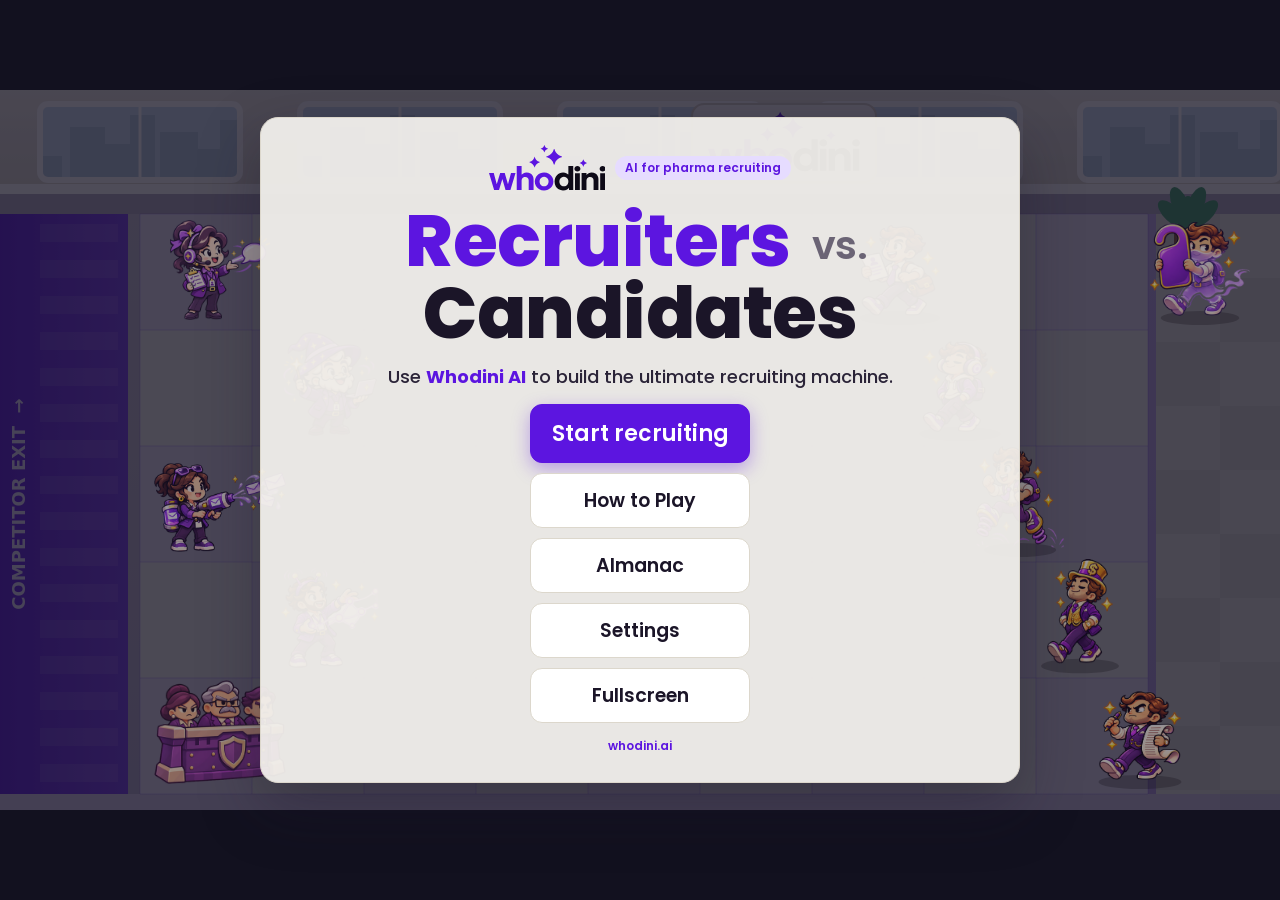
==== commit aab58044: "Bust stale browser caches: versioned script URLs, service worker revalidates Co-Authored-By: Claude " ====
--- a/whodini/index.html
+++ b/whodini/index.html
@@ -15,8 +15,8 @@
 <link rel="preconnect" href="https://fonts.googleapis.com"><link rel="preconnect" href="https://fonts.gstatic.com" crossorigin>
 <link rel="stylesheet" href="https://fonts.googleapis.com/css2?family=Poppins:wght@400;500;600;700;800;900&display=swap">
 <link rel="apple-touch-icon" href="icons/apple-touch-icon.png">
-<link rel="stylesheet" href="../style.css">
-<link rel="stylesheet" href="whodini.css">
+<link rel="stylesheet" href="../style.css?v=20261112b">
+<link rel="stylesheet" href="whodini.css?v=20261112b">
 </head>
 <body>
 <canvas id="game" aria-label="Recruiters vs. Candidates game board"></canvas>
@@ -184,12 +184,12 @@
 </div>
 
 <script>window.SS = { BASE: '../', SPRITE_DIR: 'assets/sprites/', SAVE_KEY: 'whodini.rvc.v1', THEME: 'whodini' };</script>
-<script src="../js/data.js"></script>
-<script src="theme-data.js"></script>
-<script src="../js/audio.js"></script>
-<script src="../js/art.js"></script>
-<script src="../js/game.js"></script>
-<script src="theme-art.js"></script>
-<script src="../js/main.js"></script>
+<script src="../js/data.js?v=20261112b"></script>
+<script src="theme-data.js?v=20261112b"></script>
+<script src="../js/audio.js?v=20261112b"></script>
+<script src="../js/art.js?v=20261112b"></script>
+<script src="../js/game.js?v=20261112b"></script>
+<script src="theme-art.js?v=20261112b"></script>
+<script src="../js/main.js?v=20261112b"></script>
 </body>
 </html>
--- a/style.css
+++ b/style.css
@@ -212,3 +212,19 @@
 #a2hs .a-home { grid-template-columns:repeat(3, minmax(0, 1fr)); gap:6px; }
 #a2hs .a-home span, #a2hs .a-home img { width:min(36px, 100%); height:auto; aspect-ratio:1; }
 #a2hs .a-sheet div > .a-tog { white-space:normal; flex-wrap:wrap; }
+#a2hs .a-circ { flex:none; width:34px; height:34px; border-radius:50%; display:grid; place-items:center; background:rgba(255,255,255,.12); font-size:18px; }
+#a2hs .a-url26 { display:flex; align-items:center; gap:8px; padding:4px 10px 4px 4px; overflow:visible; }
+#a2hs .a-host { flex:1; min-width:0; overflow:hidden; text-overflow:ellipsis; text-align:center; }
+#a2hs .a-rl { opacity:.8; font-size:15px; }
+#a2hs .a-pm { width:30px; height:30px; }
+#a2hs .a-pm svg { width:22px; height:22px; }
+#a2hs .a-pm .a-hand { right:-14px; bottom:-20px; }
+#a2hs svg.a-inl { width:18px; height:18px; vertical-align:-3px; }
+#a2hs li p small { opacity:.7; font-size:.85em; }
+@media (orientation:landscape) and (min-width:600px) {
+  #a2hs .a-circ:last-child { display:none; }
+  #a2hs .a-circ { width:28px; height:28px; }
+  #a2hs .a-url26 { flex:1; }
+  #a2hs .a-rl { display:none; }
+}
+@media (orientation:landscape) and (max-height:430px) { #a2hs li p small { display:none; } }
